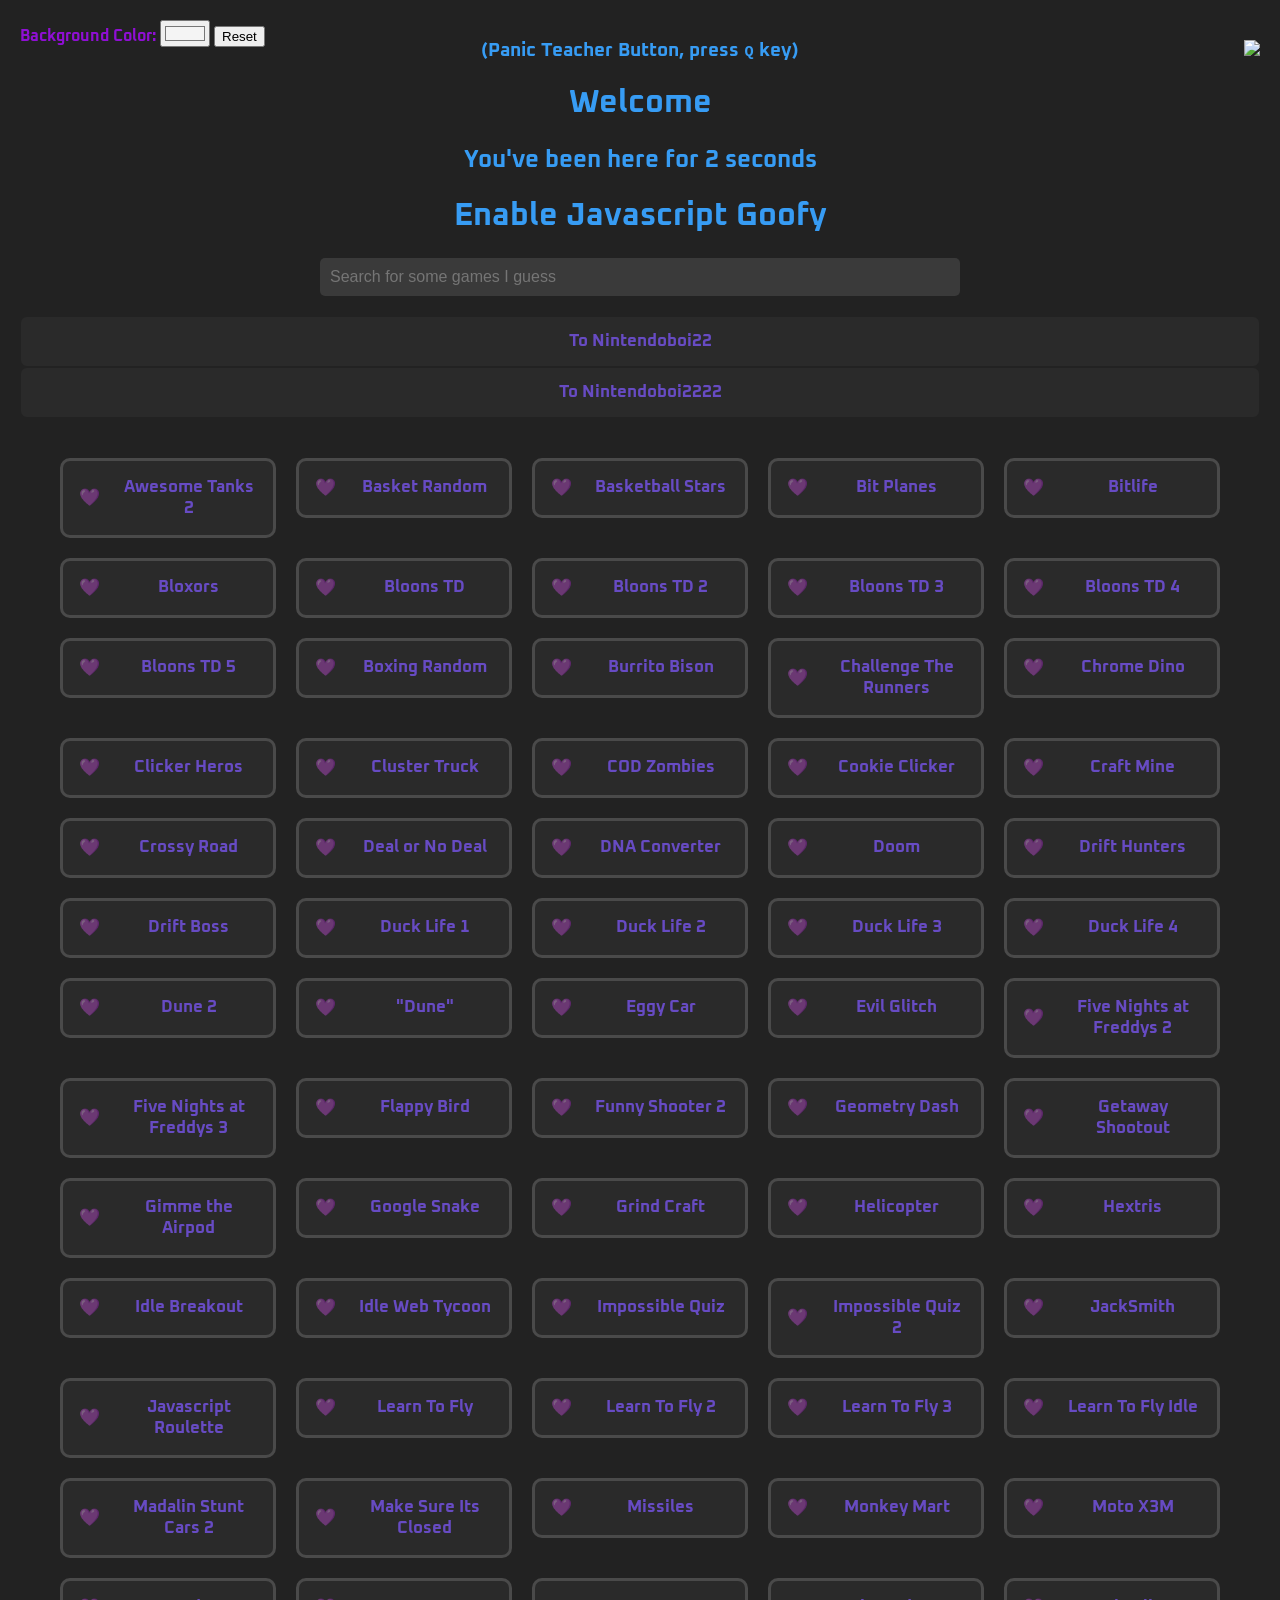
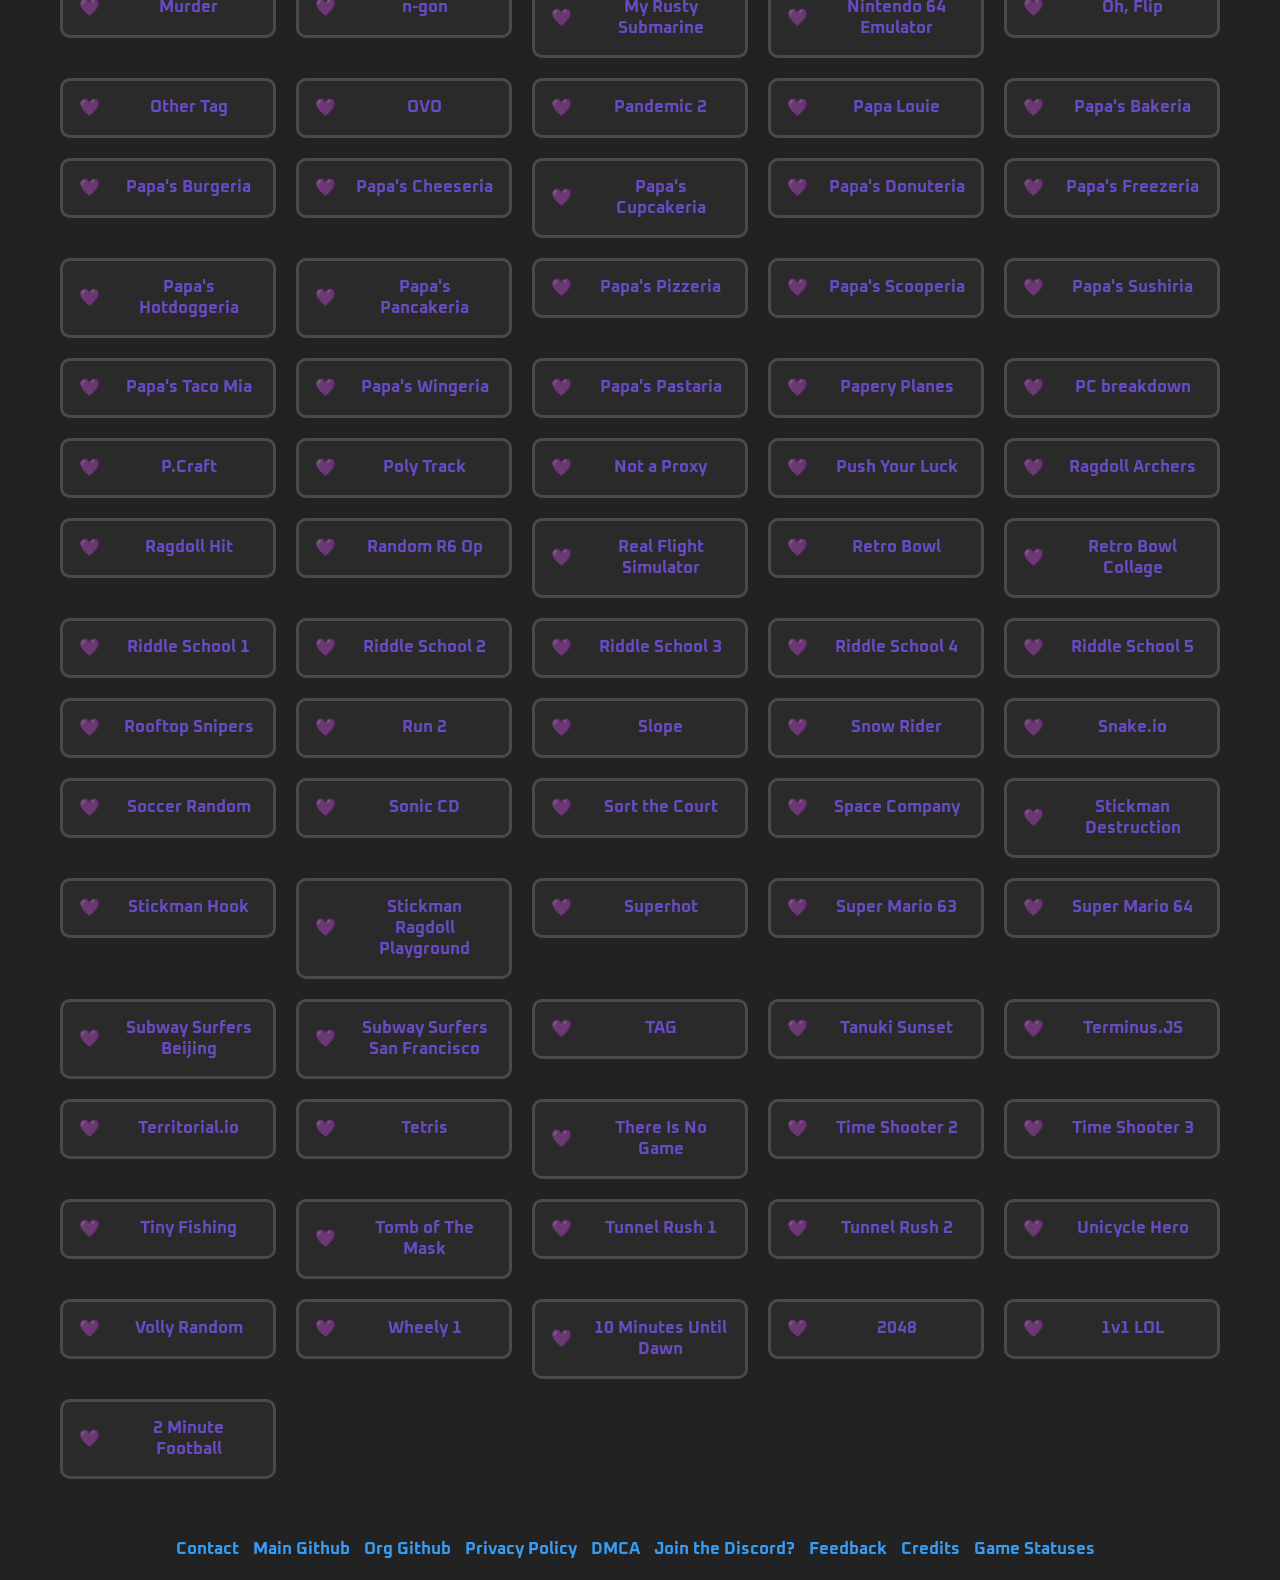
==== index.html @ 966d407f "Update index.html" ====
<!DOCTYPE html>
<html lang="en">
<head>
  <link rel="stylesheet" href="/css/style.css">
  <meta charset="UTF-8">
  <meta name="viewport" content="width=device-width, initial-scale=1.0">
  <title>Nintendoboi222</title>
  <link rel="icon" type="image/x-icon" href="/images/favicon.png">
  <link rel="preconnect" href="https://fonts.googleapis.com">
  <link rel="preconnect" href="https://fonts.gstatic.com" crossorigin>
  <link href="https://fonts.googleapis.com/css2?family=Oxanium:wght@200..800&display=swap" rel="stylesheet">

  <meta charset="UTF-8">
  <meta name="description" content="I made this website at school bc I wanted to play games">
  <meta name="keywords" content="Games,nintendoboi2,github.io,nintendoboi222,github website, github games">
  <meta name="author" content="Nintendoboi2">
  <meta name="google-site-verification" content="YBxu1oXGxtgtTUo7KK-Aj3JuXtdiuteRGDbEvXvfAE0" />
  <meta name="google-adsense-account" content="ca-pub-8650522196901208">
  <script async src="https://pagead2.googlesyndication.com/pagead/js/adsbygoogle.js?client=ca-pub-2812544090272940" crossorigin="anonymous"></script>

  <meta property="og:title" content="Nintendoboi2s Website" />
  <meta property="og:type" content="website" />
  <meta property="og:url" content="https://nintendoboi222.github.io/" />
  <meta property="og:image" content="https://nintendoboi222.github.io/favicon.jpg" />
  <meta property="og:description" content="I made this website at school bc I wanted to play games" />
  <meta name="theme-color" media="(prefers-color-scheme: light)" content="5500ff" />
  <meta name="theme-color" media="(prefers-color-scheme: dark)" content="#2c0085" />
  <meta name="twitter:card" content="summary_large_image">
</head>

<body>
    <!-- <div class="theme-switch-wrapper">
        <label class="theme-switch" for="dkjgdr">
            <input type="checkbox" id="asdsad" />
            <div class="slider round"></div>
        </label>
    </div> -->

    <div class="color-picker">
        <label for="background-color"><strong>Background Color:</strong></label>
        <input type="color" id="background-color" name="background-color" value="#f4f4f4">
        <button id="reset-color">Reset</button>
    </div><br>
    <div style="display: flex; justify-content: space-between; align-items: center;">
    <h3 style="position: absolute; left: 50%; transform: translateX(-50%);">(Panic Teacher Button, press <kbd>Q</kbd> key)</h3>
    <a class="thoeswhoknow" href="https://github.com/Nintendoboi222/nintendoboi222.github.io" style="margin-left: auto;">
        <img src="https://hits.seeyoufarm.com/api/count/incr/badge.svg?url=https%3A%2F%2Fgithub.com%2Fnintendoboi222%2Fnintendoboi222.github.io&count_bg=%23AD00FF&title_bg=%23555555&icon=github.svg&icon_color=%23AD00FF&title=Total+Visits&edge_flat=false"/>
    </a>
  </div>
    <h1>Welcome</h1>
    <h2>You've been here for <span id="time-counter"></span></h2>
    <strong>
        <div class="Index-Container">
            <div>
                <h1 onclick="splashText()" class="Index-SplashText">Enable Javascript Goofy</h1>
            </div>
        </div>
    </strong>
    <div class="search-container">
        <input type="text" id="searchBar" onkeyup="searchgames()" placeholder="Search for some games I guess">
    </div>

    <a href="https://nintendoboi22.github.io" target="_blank" >
        <div class="game-link-other">To Nintendoboi22</div>
    </a>
   <a href="https://nintendoboi2222.github.io" target="_blank" >
        <div class="game-link-other">To Nintendoboi2222</div>
    </a>
    <div class="game-grid">
       <a href="https://nintendoboi222.github.io/games/awesome-tanks-2" target="_blank">
        <div class="game-link">
            <span class="pin-button"> </span>
            <span class="game-title">Awesome Tanks 2</span>
        </div>
    </a>
    <a href="https://nintendoboi222.github.io/games/basket-random" target="_blank">
        <div class="game-link">
            <span class="pin-button"> </span>
            <span class="game-title">Basket Random</span>
        </div>
    </a>
    <a href="https://nintendoboi222.github.io/games/basketball-stars" target="_blank">
        <div class="game-link">
            <span class="pin-button"> </span>
            <span class="game-title">Basketball Stars</span>
        </div>
    </a>
    <a href="https://nintendoboi222.github.io/games/bit-planes" target="_blank">
        <div class="game-link">
            <span class="pin-button"> </span>
            <span class="game-title">Bit Planes</span>
        </div>
    </a>
    <a href="https://nintendoboi222.github.io/games/bitlife" target="_blank">
        <div class="game-link">
            <span class="pin-button"> </span>
            <span class="game-title">Bitlife</span>
        </div>
    </a>
    <a href="https://nintendoboi222.github.io/games/bloxors" target="_blank">
        <div class="game-link">
            <span class="pin-button"> </span>
            <span class="game-title">Bloxors</span>
        </div>
    </a>
    <a href="https://nintendoboi222.github.io/games/BTD-1" target="_blank">
        <div class="game-link">
            <span class="pin-button"> </span>
            <span class="game-title">Bloons TD</span>
        </div>
    </a>
    <a href="https://nintendoboi222.github.io/games/BTD-2" target="_blank">
        <div class="game-link">
            <span class="pin-button"> </span>
            <span class="game-title">Bloons TD 2</span>
        </div>
    </a>
    <a href="https://nintendoboi222.github.io/games/BTD-3" target="_blank">
        <div class="game-link">
            <span class="pin-button"> </span>
            <span class="game-title">Bloons TD 3</span>
        </div>
    </a>
    <a href="https://nintendoboi222.github.io/games/BTD-4" target="_blank">
        <div class="game-link">
            <span class="pin-button"> </span>
            <span class="game-title">Bloons TD 4</span>
        </div>
    </a>
    <a href="https://nintendoboi222.github.io/games/BTD-5" target="_blank">
        <div class="game-link">
            <span class="pin-button"> </span>
            <span class="game-title">Bloons TD 5</span>
        </div>
    </a>
    <a href="https://nintendoboi222.github.io/games/boxing-random" target="_blank">
        <div class="game-link">
            <span class="pin-button"> </span>
            <span class="game-title">Boxing Random</span>
        </div>
    </a>
    <a href="https://nintendoboi222.github.io/games/Burrito-Bison" target="_blank">
        <div class="game-link">
            <span class="pin-button"> </span>
            <span class="game-title">Burrito Bison</span>
        </div>
    </a>
    <a href="https://nintendoboi222.github.io/games/challenge-the-runners" target="_blank">
        <div class="game-link">
            <span class="pin-button"> </span>
            <span class="game-title">Challenge The Runners</span>
        </div>
    </a>
    <a href="https://nintendoboi222.github.io/games/chrome-dino" target="_blank">
        <div class="game-link">
            <span class="pin-button"> </span>
            <span class="game-title">Chrome Dino</span>
        </div>
    </a>
    <a href="https://nintendoboi222.github.io/games/clickerheros" target="_blank">
        <div class="game-link">
            <span class="pin-button"> </span>
            <span class="game-title">Clicker Heros</span>
        </div>
    </a>
    <a href="https://nintendoboi222.github.io/games/cluster-truck" target="_blank">
        <div class="game-link">
            <span class="pin-button"> </span>
            <span class="game-title">Cluster Truck</span>
        </div>
    </a>
    <a href="https://nintendoboi222.github.io/games/cod-zombies" target="_blank">
        <div class="game-link">
            <span class="pin-button"> </span>
            <span class="game-title">COD Zombies</span>
        </div>
    </a>
    <a href="https://nintendoboi222.github.io/games/cookie-clicker" target="_blank">
        <div class="game-link">
            <span class="pin-button"> </span>
            <span class="game-title">Cookie Clicker</span>
        </div>
    </a>
    <a href="https://nintendoboi222.github.io/games/craft-mine" target="_blank">
        <div class="game-link">
            <span class="pin-button"> </span>
            <span class="game-title">Craft Mine</span>
        </div>
    </a>
    <a href="https://nintendoboi222.github.io/games/crossy-road" target="_blank">
        <div class="game-link">
            <span class="pin-button"> </span>
            <span class="game-title">Crossy Road</span>
        </div>
    </a>
    <a href="https://nintendoboi222.github.io/games/deal-or-no-deal" target="_blank">
        <div class="game-link">
            <span class="pin-button"> </span>
            <span class="game-title">Deal or No Deal</span>
        </div>
    </a>
    <a href="/games/DNAtoRNAandAminoAcids" target="_blank">
        <div class="game-link">
            <span class="pin-button"> </span>
            <span class="game-title">DNA Converter</span>
        </div>
    </a>
    <a href="https://nintendoboi222.github.io/games/doom" target="_blank">
        <div class="game-link">
            <span class="pin-button"> </span>
            <span class="game-title">Doom</span>
        </div>
    </a>
    <a href="https://nintendoboi222.github.io/games/drift-hunters" target="_blank">
        <div class="game-link">
            <span class="pin-button"> </span>
            <span class="game-title">Drift Hunters</span>
        </div>
    </a>
    <a href="https://nintendoboi222.github.io/games/drift-boss" target="_blank">
        <div class="game-link">
            <span class="pin-button"> </span>
            <span class="game-title">Drift Boss</span>
        </div>
    </a>
    <a href="https://nintendoboi222.github.io/games/duck-life-1" target="_blank">
        <div class="game-link">
            <span class="pin-button"> </span>
            <span class="game-title">Duck Life 1</span>
        </div>
    </a>
    <a href="https://nintendoboi222.github.io/games/duck-life-2" target="_blank">
        <div class="game-link">
            <span class="pin-button"> </span>
            <span class="game-title">Duck Life 2</span>
        </div>
    </a>
    <a href="https://nintendoboi222.github.io/games/duck-life-3" target="_blank">
        <div class="game-link">
            <span class="pin-button"> </span>
            <span class="game-title">Duck Life 3</span>
        </div>
    </a>
    <a href="https://nintendoboi222.github.io/games/duck-life-4" target="_blank">
        <div class="game-link">
            <span class="pin-button"> </span>
            <span class="game-title">Duck Life 4</span>
        </div>
    </a>
    <a href="https://nintendoboi222.github.io/games/dune-2" target="_blank">
        <div class="game-link">
            <span class="pin-button"> </span>
            <span class="game-title">Dune 2</span>
        </div>
    </a>
    <a href="https://nintendoboi222.github.io/games/goofy-ahh-dune" target="_blank">
        <div class="game-link">
            <span class="pin-button"> </span>
            <span class="game-title">"Dune"</span>
        </div>
    </a>
    <a href="https://nintendoboi222.github.io/games/eggy-car" target="_blank">
        <div class="game-link">
            <span class="pin-button"> </span>
            <span class="game-title">Eggy Car</span>
        </div>
    </a>
    <a href="https://nintendoboi222.github.io/games/evil-glitch" target="_blank">
        <div class="game-link">
            <span class="pin-button"> </span>
            <span class="game-title">Evil Glitch</span>
        </div>
    </a>
    <a href="https://nintendoboi222.github.io/games/FNAF-2" target="_blank">
        <div class="game-link">
            <span class="pin-button"> </span>
            <span class="game-title">Five Nights at Freddys 2</span>
        </div>
    </a>
    <a href="https://nintendoboi222.github.io/games/FNAF-3" target="_blank">
        <div class="game-link">
            <span class="pin-button"> </span>
            <span class="game-title">Five Nights at Freddys 3</span>
        </div>
    </a>
    <a href="https://nintendoboi222.github.io/games/flappy-birb" target="_blank">
        <div class="game-link">
            <span class="pin-button"> </span>
            <span class="game-title">Flappy Bird</span>
        </div>
    </a>
    <a href="https://nintendoboi222.github.io/games/Funny-Shooter-2" target="_blank">
        <div class="game-link">
            <span class="pin-button"> </span>
            <span class="game-title">Funny Shooter 2</span>
        </div>
    </a>
    <a href="https://nintendoboi222.github.io/games/geometrydash" target="_blank">
        <div class="game-link">
            <span class="pin-button"> </span>
            <span class="game-title">Geometry Dash</span>
        </div>
    </a>
    <a href="https://nintendoboi222.github.io/games/getaway-shootout" target="_blank">
        <div class="game-link">
            <span class="pin-button"> </span>
            <span class="game-title">Getaway Shootout</span>
        </div>
    </a>
    <a href="https://nintendoboi222.github.io/games/gimme-the-aripod" target="_blank">
        <div class="game-link">
            <span class="pin-button"> </span>
            <span class="game-title">Gimme the Airpod</span>
        </div>
    </a>
    <a href="https://nintendoboi222.github.io/games/Google-snake" target="_blank">
        <div class="game-link">
            <span class="pin-button"> </span>
            <span class="game-title">Google Snake</span>
        </div>
    </a>
    <a href="https://nintendoboi222.github.io/games/grind-craft" target="_blank">
        <div class="game-link">
            <span class="pin-button"> </span>
            <span class="game-title">Grind Craft</span>
        </div>
    </a>
    <a href="https://nintendoboi222.github.io/games/helicopter" target="_blank">
        <div class="game-link">
            <span class="pin-button"> </span>
            <span class="game-title">Helicopter</span>
        </div>
    </a>
    <a href="https://nintendoboi222.github.io/games/hextris" target="_blank">
        <div class="game-link">
            <span class="pin-button"> </span>
            <span class="game-title">Hextris</span>
        </div>
    </a>
    <a href="https://nintendoboi222.github.io/games/idle-breakout" target="_blank">
        <div class="game-link">
            <span class="pin-button"> </span>
            <span class="game-title">Idle Breakout</span>
        </div>
    </a>
    <a href="https://nintendoboi222.github.io/games/idle-web-tycoon" target="_blank">
        <div class="game-link">
            <span class="pin-button"> </span>
            <span class="game-title">Idle Web Tycoon</span>
        </div>
    </a>
    <a href="https://nintendoboi222.github.io/games/impossiblequiz" target="_blank">
        <div class="game-link">
            <span class="pin-button"> </span>
            <span class="game-title">Impossible Quiz</span>
        </div>
    </a>
    <a href="https://nintendoboi222.github.io/games/impossiblequiz-2" target="_blank">
        <div class="game-link">
            <span class="pin-button"> </span>
            <span class="game-title">Impossible Quiz 2</span>
        </div>
    </a>
    <a href="https://nintendoboi222.github.io/games/jacksmith" target="_blank">
        <div class="game-link">
            <span class="pin-button"> </span>
            <span class="game-title">JackSmith</span>
        </div>
    </a>
    <a href="https://nintendoboi222.github.io/games/js-roulette" target="_blank">
        <div class="game-link">
            <span class="pin-button"> </span>
            <span class="game-title">Javascript Roulette</span>
        </div>
    </a>
    <a href="https://nintendoboi222.github.io/games/learn-to-fly" target="_blank">
        <div class="game-link">
            <span class="pin-button"> </span>
            <span class="game-title">Learn To Fly</span>
        </div>
    </a>
    <a href="https://nintendoboi222.github.io/games/learn-to-fly-2" target="_blank">
        <div class="game-link">
            <span class="pin-button"> </span>
            <span class="game-title">Learn To Fly 2</span>
        </div>
    </a>
    <a href="https://nintendoboi222.github.io/games/learn-to-fly-3" target="_blank">
        <div class="game-link">
            <span class="pin-button"> </span>
            <span class="game-title">Learn To Fly 3</span>
        </div>
    </a>
    <a href="https://nintendoboi222.github.io/games/learn-to-fly-idle" target="_blank">
        <div class="game-link">
            <span class="pin-button"> </span>
            <span class="game-title">Learn To Fly Idle</span>
        </div>
    </a>
    <a href="https://nintendoboi222.github.io/games/madalin-stunt-cars-2" target="_blank">
        <div class="game-link">
            <span class="pin-button"> </span>
            <span class="game-title">Madalin Stunt Cars 2</span>
        </div>
    </a>
    <a href="https://nintendoboi222.github.io/games/makesureitsclosed" target="_blank">
        <div class="game-link">
            <span class="pin-button"> </span>
            <span class="game-title">Make Sure Its Closed</span>
        </div>
    </a>
    <a href="https://nintendoboi222.github.io/games/missiles" target="_blank">
        <div class="game-link">
            <span class="pin-button"> </span>
            <span class="game-title">Missiles</span>
        </div>
    </a>
    <a href="https://nintendoboi222.github.io/games/monkey-mart" target="_blank">
        <div class="game-link">
            <span class="pin-button"> </span>
            <span class="game-title">Monkey Mart</span>
        </div>
    </a>
    <a href="https://nintendoboi222.github.io/games/moto-x3m" target="_blank">
        <div class="game-link">
            <span class="pin-button"> </span>
            <span class="game-title">Moto X3M</span>
        </div>
    </a>
    <a href="https://nintendoboi222.github.io/games/murder" target="_blank">
        <div class="game-link">
            <span class="pin-button"> </span>
            <span class="game-title">Murder</span>
        </div>
    </a>
    <a href="https://nintendoboi222.github.io/games/n-gon" target="_blank">
        <div class="game-link">
            <span class="pin-button"> </span>
            <span class="game-title">n-gon</span>  
        </div>
    </a>
    <a href="https://nintendoboi222.github.io/games/rusty-submarine" target="_blank">
        <div class="game-link">
            <span class="pin-button"> </span>
            <span class="game-title">My Rusty Submarine</span>
        </div>
    </a>
    <a href="https://nintendoboi222.github.io/games/nintendo-64/dist/index.html" target="_blank">
        <div class="game-link">
            <span class="pin-button"> </span>
            <span class="game-title">Nintendo 64 Emulator</span>
        </div>
    </a>
    <a href="https://nintendoboi222.github.io/games/oh-flip" target="_blank">
        <div class="game-link">
            <span class="pin-button"> </span>
            <span class="game-title">Oh, Flip</span>
        </div>
    </a>
    <a href="https://nintendoboi222.github.io/games/other-tag" target="_blank">
        <div class="game-link">
            <span class="pin-button"> </span>
            <span class="game-title">Other Tag</span>
        </div>
    </a>
    <a href="https://nintendoboi222.github.io/games/OVO" target="_blank">
        <div class="game-link">
            <span class="pin-button"> </span>
            <span class="game-title">OVO</span>
        </div>
    </a>
    <a href="https://nintendoboi222.github.io/games/pandemic-2" target="_blank">
        <div class="game-link">
            <span class="pin-button"> </span>
            <span class="game-title">Pandemic 2</span>
        </div>
    </a>
    <a href="https://nintendoboi222.github.io/games/papa-louie" target="_blank">
        <div class="game-link">
            <span class="pin-button"> </span>
            <span class="game-title">Papa Louie</span>
        </div>
    </a>
    <a href="https://nintendoboi222.github.io/games/papas-bakeria" target="_blank">
        <div class="game-link">
            <span class="pin-button"> </span>
            <span class="game-title">Papa's Bakeria</span>
        </div>
    </a>
    <a href="https://nintendoboi222.github.io/games/papas-burgeria" target="_blank">
        <div class="game-link">
            <span class="pin-button"> </span>
            <span class="game-title">Papa's Burgeria</span>
        </div>
    </a>
    <a href="https://nintendoboi222.github.io/games/papas-cheeseria" target="_blank">
        <div class="game-link">
            <span class="pin-button"> </span>
            <span class="game-title">Papa's Cheeseria</span>
        </div>
    </a>
    <a href="https://nintendoboi222.github.io/games/papas-cupcakeria" target="_blank">
        <div class="game-link">
            <span class="pin-button"> </span>
            <span class="game-title">Papa's Cupcakeria</span>
        </div>
    </a>
    <a href="https://nintendoboi222.github.io/games/papas-donuteria" target="_blank">
        <div class="game-link">
            <span class="pin-button"> </span>
            <span class="game-title">Papa's Donuteria</span>
        </div>
    </a>
    <a href="https://nintendoboi222.github.io/games/papas-freezeria" target="_blank">
        <div class="game-link">
            <span class="pin-button"> </span>
            <span class="game-title">Papa's Freezeria</span>
        </div>
    </a>
    <a href="https://nintendoboi222.github.io/games/papas-hotdoggeria" target="_blank">
        <div class="game-link">
            <span class="pin-button"> </span>
            <span class="game-title">Papa's Hotdoggeria</span>
        </div>
    </a>
    <a href="https://nintendoboi222.github.io/games/papas-pancakeria" target="_blank">
        <div class="game-link">
            <span class="pin-button"> </span>
            <span class="game-title">Papa's Pancakeria</span>
        </div>
    </a>
    <a href="https://nintendoboi222.github.io/games/papas-pizzeria" target="_blank">
        <div class="game-link">
            <span class="pin-button"> </span>
            <span class="game-title">Papa's Pizzeria</span>
        </div>
    </a>
    <a href="https://nintendoboi222.github.io/games/papas-scooperia" target="_blank">
        <div class="game-link">
            <span class="pin-button"> </span>
            <span class="game-title">Papa's Scooperia</span>
        </div>
    </a>
    <a href="https://nintendoboi222.github.io/games/papas-sushiria" target="_blank">
        <div class="game-link">
            <span class="pin-button"> </span>
            <span class="game-title">Papa's Sushiria</span>
        </div>
    </a>
    <a href="https://nintendoboi222.github.io/games/papas-taco-mia" target="_blank">
        <div class="game-link">
            <span class="pin-button"> </span>
            <span class="game-title">Papa's Taco Mia</span>
        </div>
    </a>
    <a href="https://nintendoboi222.github.io/games/papas-wingeria" target="_blank">
        <div class="game-link">
            <span class="pin-button"> </span>
            <span class="game-title">Papa's Wingeria</span>
        </div>
    </a>
    <a href="https://nintendoboi222.github.io/games/papas-pastaria" target="_blank">
        <div class="game-link">
            <span class="pin-button"> </span>
            <span class="game-title">Papa's Pastaria</span>
        </div>
    </a>
    <a href="https://nintendoboi222.github.io/games/papery-planes" target="_blank">
        <div class="game-link">
            <span class="pin-button"> </span>
            <span class="game-title">Papery Planes</span>
        </div>
    </a>
    <a href="https://nintendoboi222.github.io/games/PC-breakdown" target="_blank">
        <div class="game-link">
            <span class="pin-button"> </span>
            <span class="game-title">PC breakdown</span>
        </div>
    </a>
    <a href="https://nintendoboi222.github.io/games/pcraft" target="_blank">
        <div class="game-link">
            <span class="pin-button"> </span>
            <span class="game-title">P.Craft</span>
        </div>
    </a>
    <a href="https://nintendoboi222.github.io/games/poly-track" target="_blank">
        <div class="game-link">
            <span class="pin-button"> </span>
            <span class="game-title">Poly Track</span>
        </div>
    </a>
    <a href="https://nintendoboi222.github.io/games/not-a-proxy-trust-me-here" target="_blank">
        <div class="game-link">
            <span class="pin-button"> </span>
            <span class="game-title">Not a Proxy</span>
        </div>
    </a>
    <a href="https://nintendoboi222.github.io/games/push-your-luck" target="_blank">
        <div class="game-link">
            <span class="pin-button"> </span>
            <span class="game-title">Push Your Luck</span>
        </div>
    </a>
    <a href="https://nintendoboi222.github.io/games/ragdoll-archers" target="_blank">
        <div class="game-link">
            <span class="pin-button"> </span>
            <span class="game-title">Ragdoll Archers</span>
        </div>
    </a>
    <a href="https://nintendoboi222.github.io/games/ragdoll-hit" target="_blank">
        <div class="game-link">
            <span class="pin-button"> </span>
            <span class="game-title">Ragdoll Hit</span>
        </div>
    </a>
    <a href="https://nintendoboi222.github.io/games/random-r6-op" target="_blank">
        <div class="game-link">
            <span class="pin-button"> </span>
            <span class="game-title">Random R6 Op</span>
        </div>
    </a>
    <a href="https://nintendoboi222.github.io/games/REAL-FS" target="_blank">
        <div class="game-link">
            <span class="pin-button"> </span>
            <span class="game-title">Real Flight Simulator</span>
        </div>
    </a>
    <a href="https://nintendoboi222.github.io/games/retro-bowl" target="_blank">
        <div class="game-link">
            <span class="pin-button"> </span>
            <span class="game-title">Retro Bowl</span>
        </div>
    </a>
    <a href="https://nintendoboi222.github.io/games/retro-bowl-collage" target="_blank">
        <div class="game-link">
            <span class="pin-button"> </span>
            <span class="game-title">Retro Bowl Collage</span>
        </div>
    </a>
    <a href="https://nintendoboi222.github.io/games/Riddle-school-1" target="_blank">
        <div class="game-link">
            <span class="pin-button"> </span>
            <span class="game-title">Riddle School 1</span>
        </div>
    </a>
    <a href="https://nintendoboi222.github.io/games/riddle-school-2" target="_blank">
        <div class="game-link">
            <span class="pin-button"> </span>
            <span class="game-title">Riddle School 2</span>
        </div>
    </a>
    <a href="https://nintendoboi222.github.io/games/Riddle-School-3" target="_blank">
        <div class="game-link">
            <span class="pin-button"> </span>
            <span class="game-title">Riddle School 3</span>
        </div>
    </a>
    <a href="https://nintendoboi222.github.io/games/Riddle-School-4" target="_blank">
        <div class="game-link">
            <span class="pin-button"> </span>
            <span class="game-title">Riddle School 4</span>
        </div>
    </a>
    <a href="https://nintendoboi222.github.io/games/Riddle-School-5" target="_blank">
        <div class="game-link">
            <span class="pin-button"> </span>
            <span class="game-title">Riddle School 5</span>
        </div>
    </a>
    <a href="https://nintendoboi222.github.io/games/rooftopsnipers" target="_blank">
        <div class="game-link">
            <span class="pin-button"> </span>
            <span class="game-title">Rooftop Snipers</span>
        </div>
    </a>
    <a href="https://nintendoboi222.github.io/games/run-2" target="_blank">
        <div class="game-link">
            <span class="pin-button"> </span>
            <span class="game-title">Run 2</span>
        </div>
    </a>
    <a href="https://nintendoboi222.github.io/games/slope" target="_blank">
        <div class="game-link">
            <span class="pin-button"> </span>
            <span class="game-title">Slope</span>
        </div>
    </a>
    <a href="https://nintendoboi222.github.io/games/snow-rider" target="_blank">
        <div class="game-link">
            <span class="pin-button"> </span>
            <span class="game-title">Snow Rider</span>
        </div>
    </a>
    <a href="https://nintendoboi222.github.io/games/snake-io" target="_blank">
        <div class="game-link">
            <span class="pin-button"> </span>
            <span class="game-title">Snake.io</span>
        </div>
    </a>
    <a href="https://nintendoboi222.github.io/games/soccer-random" target="_blank">
        <div class="game-link">
            <span class="pin-button"> </span>
            <span class="game-title">Soccer Random</span>
        </div>
    </a>
    <a href="https://nintendoboi222.github.io/games/sonic-cd" target="_blank">
        <div class="game-link">
            <span class="pin-button"> </span>
            <span class="game-title">Sonic CD</span>
        </div>
    </a>
    <a href="https://nintendoboi222.github.io/games/sort-the-court" target="_blank">
        <div class="game-link">
            <span class="pin-button"> </span>
            <span class="game-title">Sort the Court</span>
        </div>
    </a>
    <a href="https://nintendoboi222.github.io/games/space-company" target="_blank">
        <div class="game-link">
            <span class="pin-button"> </span>
            <span class="game-title">Space Company</span>
        </div>
    </a>
    <a href="https://nintendoboi222.github.io/games/SD" target="_blank">
        <div class="game-link">
            <span class="pin-button"> </span>
            <span class="game-title">Stickman Destruction</span>
        </div>
    </a>
    <a href="https://nintendoboi222.github.io/games/stickman-hook" target="_blank">
        <div class="game-link">
            <span class="pin-button"> </span>
            <span class="game-title">Stickman Hook</span>
        </div>
    </a>
    <a href="https://nintendoboi222.github.io/games/SRP" target="_blank">
        <div class="game-link">
            <span class="pin-button"> </span>
            <span class="game-title">Stickman Ragdoll Playground</span>
        </div>
    </a>
    <a href="https://nintendoboi222.github.io/games/superhot" target="_blank">
        <div class="game-link">
            <span class="pin-button"> </span>
            <span class="game-title">Superhot</span>
        </div>
    </a>
    <a href="https://nintendoboi222.github.io/games/SM63" target="_blank">
        <div class="game-link">
            <span class="pin-button"> </span>
            <span class="game-title">Super Mario 63</span>
        </div>
    </a>
    <a href="https://nintendoboi222.github.io/games/SM64" target="_blank">
        <div class="game-link">
            <span class="pin-button"> </span>
            <span class="game-title">Super Mario 64</span>
        </div>
    </a>
    <a href="https://nintendoboi222.github.io/games/subway-surfers-beijing" target="_blank">
        <div class="game-link">
            <span class="pin-button"> </span>
            <span class="game-title">Subway Surfers Beijing</span>
        </div>
    </a>
    <a href="https://nintendoboi222.github.io/games/subwaysurfers-sf" target="_blank">
        <div class="game-link">
            <span class="pin-button"> </span>
            <span class="game-title">Subway Surfers San Francisco</span>
        </div>
    </a>
    <a href="https://nintendoboi222.github.io/games/tag" target="_blank">
        <div class="game-link">
            <span class="pin-button"> </span>
            <span class="game-title">TAG</span>
        </div>
    </a>
    <a href="https://nintendoboi222.github.io/games/tanuki-sunset-halloween" target="_blank">
        <div class="game-link">
            <span class="pin-button"> </span>
            <span class="game-title">Tanuki Sunset</span>
        </div>
    </a>
    <a href="https://nintendoboi222.github.io/games/Terminus.JS" target="_blank">
        <div class="game-link">
            <span class="pin-button"> </span>
            <span class="game-title">Terminus.JS</span>
        </div>
    </a>
    <a href="https://nintendoboi222.github.io/games/territorial-io" target="_blank">
        <div class="game-link">
            <span class="pin-button"> </span>
            <span class="game-title">Territorial.io</span>
        </div>
    </a>
    <a href="https://nintendoboi222.github.io/games/tetris" target="_blank">
        <div class="game-link">
            <span class="pin-button"> </span>
            <span class="game-title">Tetris</span>
        </div>
    </a>
    <a href="https://nintendoboi222.github.io/games/there-is-no-game" target="_blank">
        <div class="game-link">
            <span class="pin-button"> </span>
            <span class="game-title">There Is No Game</span>
        </div>
    </a>
    <a href="https://nintendoboi222.github.io/games/time-shooter-2" target="_blank">
        <div class="game-link">
            <span class="pin-button"> </span>
            <span class="game-title">Time Shooter 2</span>
        </div>
    </a>
    <a href="https://nintendoboi222.github.io/games/time-shooter-3" target="_blank">
        <div class="game-link">
            <span class="pin-button"> </span>
            <span class="game-title">Time Shooter 3</span>
        </div>
    </a>
    <a href="https://nintendoboi222.github.io/games/tiny-fishing" target="_blank">
        <div class="game-link">
            <span class="pin-button"> </span>
            <span class="game-title">Tiny Fishing</span>
        </div>
    </a>
    <a href="https://nintendoboi222.github.io/games/tomb-of-the-mask" target="_blank">
        <div class="game-link">
            <span class="pin-button"> </span>
            <span class="game-title">Tomb of The Mask</span>
        </div>
    </a>
    <a href="https://nintendoboi222.github.io/games/tunnel-rush-1" target="_blank">
        <div class="game-link">
            <span class="pin-button"> </span>
            <span class="game-title">Tunnel Rush 1</span>
        </div>
    </a>
    <a href="https://nintendoboi222.github.io/games/tunnel-rush-2" target="_blank">
        <div class="game-link">
            <span class="pin-button"> </span>
            <span class="game-title">Tunnel Rush 2</span>
        </div>
    </a>
    <a href="https://nintendoboi222.github.io/games/unicycle-hero" target="_blank">
        <div class="game-link">
            <span class="pin-button"> </span>
            <span class="game-title">Unicycle Hero</span>
        </div>
    </a>
    <a href="https://nintendoboi222.github.io/games/volley-random" target="_blank">
        <div class="game-link">
            <span class="pin-button"> </span>
            <span class="game-title">Volly Random</span>
        </div>
    </a>
     <a href="https://nintendoboi222.github.io/games/wheely-1" target="_blank">
        <div class="game-link">
            <span class="pin-button"> </span>
            <span class="game-title">Wheely 1</span>
        </div>
    </a>
    <a href="https://nintendoboi222.github.io/games/10-minutes-till-dawn" target="_blank">
        <div class="game-link">
            <span class="pin-button"> </span>
            <span class="game-title">10 Minutes Until Dawn</span>
        </div>
    </a>
        <a href="https://nintendoboi222.github.io/games/2048" target="_blank">
        <div class="game-link">
            <span class="pin-button"> </span>
            <span class="game-title">2048</span>
        </div>
    </a>
        <a href="https://nintendoboi222.github.io/games/1v1-lol" target=_blank" >    
        <div class="game-link">
            <span class="pin-button"> </span>
            <span class="game-title">1v1 LOL</span>
        </div>
    </a>
        <a href="https://nintendoboi222.github.io/games/2MinuteFootball" target="_blank">
        <div class="game-link">
            <span class="pin-button"> </span>
            <span class="game-title">2 Minute Football</span>
        </div>
    </a>


    </div>

    <br>
    <div class="center-content">
        <footer>
            <a href="https://nintendoboi222.github.io/licence-stuff/contact" target="_blank">Contact</a>
            <a href="https://github.com/Nintendoboi22" id="main-github-link" target="_blank">Main Github</a>
            <a href="https://github.com/Nintendoboi222" target="_blank">Org Github</a>
            <a href="https://nintendoboi222.github.io/licence-stuff/PrivatePolicy" target="_blank">Privacy Policy</a>
            <a href="https://nintendoboi222.github.io/licence-stuff/dmca" target="_blank">DMCA</a>
            <a href="https://discord.gg/KAxqmAjTsm" target="_blank">Join the Discord?</a>
            <a href="https://docs.google.com/forms/d/e/1FAIpQLScReJwlA_ev-tzoljQP8tnEVhgM3ydTJ2WALhcsoNoWb33luA/viewform" target="_blank">Feedback</a>
            <a href="https://Nintendoboi222.github.io/games/credits" target="_blank">Credits</a>
            <a href="https://Nintendoboi222.github.io/games/Statuses" target="_blank">Game Statuses</a>
        </footer>
    </div>

    <!-- <script>
        const toggleSwitch = document.querySelector('.theme-switch input[type="checkbox"]');

        function switchTheme(e) {
            if (e.target.checked) {
                document.documentElement.setAttribute('data-theme', 'dark');
                localStorage.setItem('theme', 'dark');
            } else {
                document.documentElement.setAttribute('data-theme', 'light');
                localStorage.setItem('theme', 'light');
            }    
        }

        toggleSwitch.addEventListener('change', switchTheme);

        const currentTheme = localStorage.getItem('theme');
        if (currentTheme) {
            document.documentElement.setAttribute('data-theme', currentTheme);
            if (currentTheme === 'dark') {
                toggleSwitch.checked = true;
            }
        }

        colorPicker.addEventListener('input', function(event) {
            const backgroundColor = event.target.value;
            document.documentElement.style.setProperty('--background-color', backgroundColor);

            const brightness = calculateBrightness(backgroundColor);
            if (brightness < 128) {
                document.documentElement.style.setProperty('--text-color', '#ffffff');
            } else {
                document.documentElement.style.setProperty('--text-color', '#000000');
            }

            document.documentElement.style.setProperty('--game-link-bg', adjustColor(backgroundColor, -20));
            document.documentElement.style.setProperty('--game-link-hover', adjustColor(backgroundColor, -10));
        });
    </script> -->

<script src="/JS/jquery-3.7.1.min.js"></script>
<script src="/JS/main.js"></script>
<script src="/JS/Search.js"></script>
<script src="/JS/timethingie.js"></script>
<script src="/JS/titlestuff.js"></script>
<script src="/JS/pin-system.js"></script>
</body>
</html>
---- css/style.css ----
:root {
    --primary-color: #674bc3;
    --secondary-color: #ffffff;
    --background-color: #222222;
    --text-color: #8f0fd4;
    --link-color: #66b3ff;
    --game-link-bg: #2a2a2a;
    --game-link-hover: #4a4a4a;
}

body {
    background-color: var(--background-color);
    color: var(--text-color);
    font-family: 'Oxanium', sans-serif;
    margin: 0;
    padding: 20px;
}
.inline-elements {
    display: flex;
    justify-content: space-between;
    align-items: center;
}
h1 {
    text-align: center;
    color: #379cf4;
    font-weight: bold;
}

h3 {
    text-align: center;
    color: #379cf4;
    font-weight: bold;
}

h2 {
    text-align: center;
    color: #379cf4;
    font-weight: bold;
}

.search-container {
    text-align: center;
    margin-bottom: 20px;
    color: #379cf4;
}

#searchBar {
    width: 50%;
    padding: 10px;
    font-size: 16px;
    border: none;
    border-radius: 5px;
    background-color: #3a3a3a;
    color: #379cf4;
}

.game-grid {
    display: grid;
    grid-template-columns: repeat(auto-fill, minmax(200px, 1fr));
    gap: 20px;
    padding: 40px;
    background-color: var(--background-color);
}

.game-link {
    background-color: var(--game-link-bg);
    color: var(--primary-color);
    border: 3px solid var(--game-link-hover);
    position: relative;
    display: flex;
    align-items: center;
    border-radius: 10px;
    padding: 16px;
    text-align: center;
    transition: transform 0.3s ease, background-color 0.3s ease;
}

.game-link:hover {
    transform: translateY(-5px);
    background-color: var(--game-link-hover);
}

.game-link-other {
    background-color: var(--game-link-bg);
    color: var(--primary-color);
    border: 1px solid var(--background-color);
    border-radius: 7px;
    padding: 14px;
    text-align: center;
    transition: transform 0.3s ease, background-color 0.3s ease;
}

.game-link-other:hover {
    transform: translateY(-5px);
    background-color: #3a3a3a;
}

a {
    color: #674bc3;
    text-decoration: none;
    font-size: 17px;
    font-weight: bold;
    display: block;
}

footer a {
    display: inline;
    text-align: center;
    color: #379cf4;
    margin-right: 10px; 
}

.theme-switch-wrapper {
    position: fixed;
    top: 20px;
    right: 20px;
    z-index: 999;
}

.theme-switch {
    display: inline-block;
    height: 34px;
    width: 60px;
    position: relative;
}

.theme-switch input {
    display: none;
}

.center-content {
    text-align: center;
}

.color-picker {
    position: absolute;
    top: 20px;
    left: 20px;
    z-index: 999;
}

.pin-button {
    cursor: pointer;
    margin-right: 10px;
    opacity: 0.5;
    transition: opacity 0.2s;
}

.pin-button.pinned {
    opacity: 1;
    color: #ffd700;
}

.game-title {
    flex: 1;
}

body.dark-mode {
    background-color: #1a1a1a;
    color: #fff;
}

.dark-mode {
    background-color: #1a1a1a;
    color: #ffffff;
}

#sidebar {
    width: 250px;
    height: 100%;
    background-color: #333;
    color: white;
    position: fixed;
    top: 0;
    left: -250px;
    transition: 0.3s;
    padding: 20px;
}

#sidebar h2 {
    margin-top: 0;
}

#openBtn, #closeBtn {
    padding: 10px;
    font-size: 16px;
    cursor: pointer;
    background-color: #444;
    color: white;
    border: none;
}

#openBtn {
    position: fixed;
    top: 20px;
    left: 20px;
    z-index: 1000;
}

#closeBtn {
    margin-top: 20px;
}

.clicks {
    text-align: right;
}
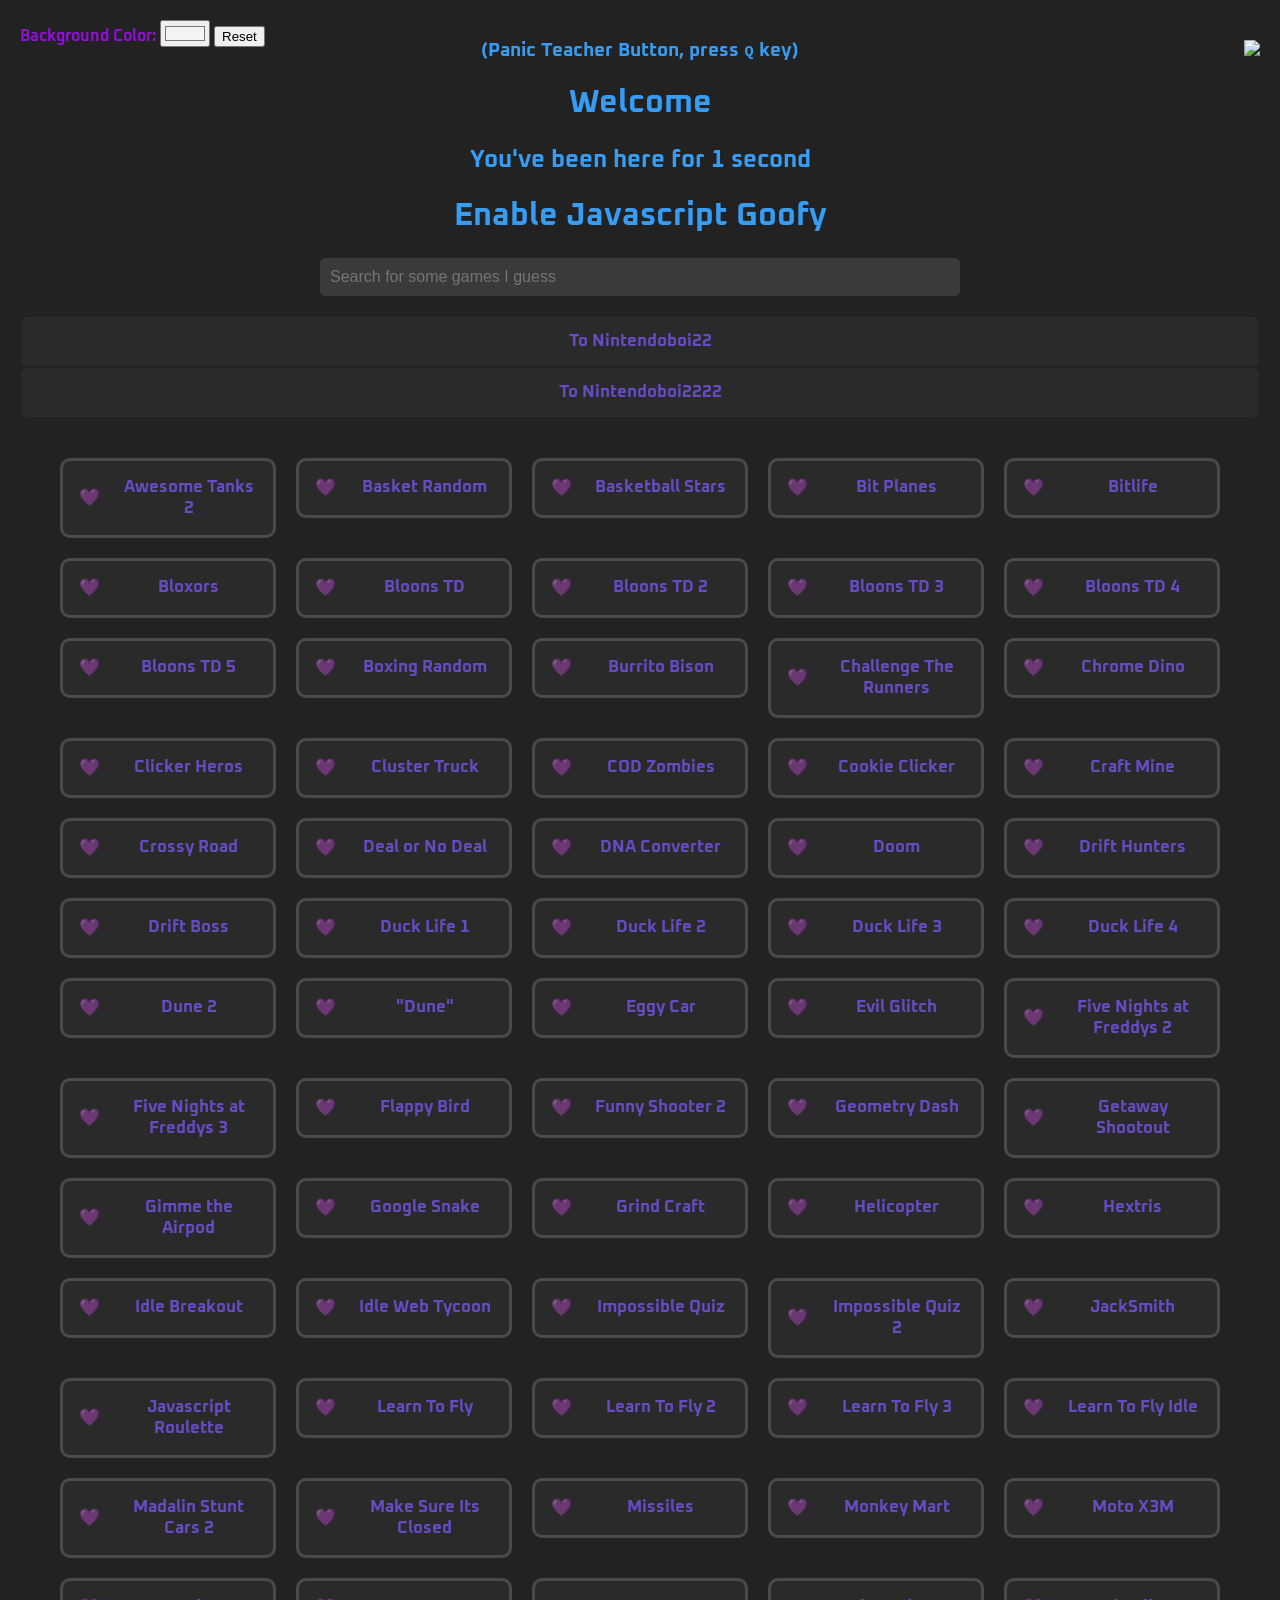
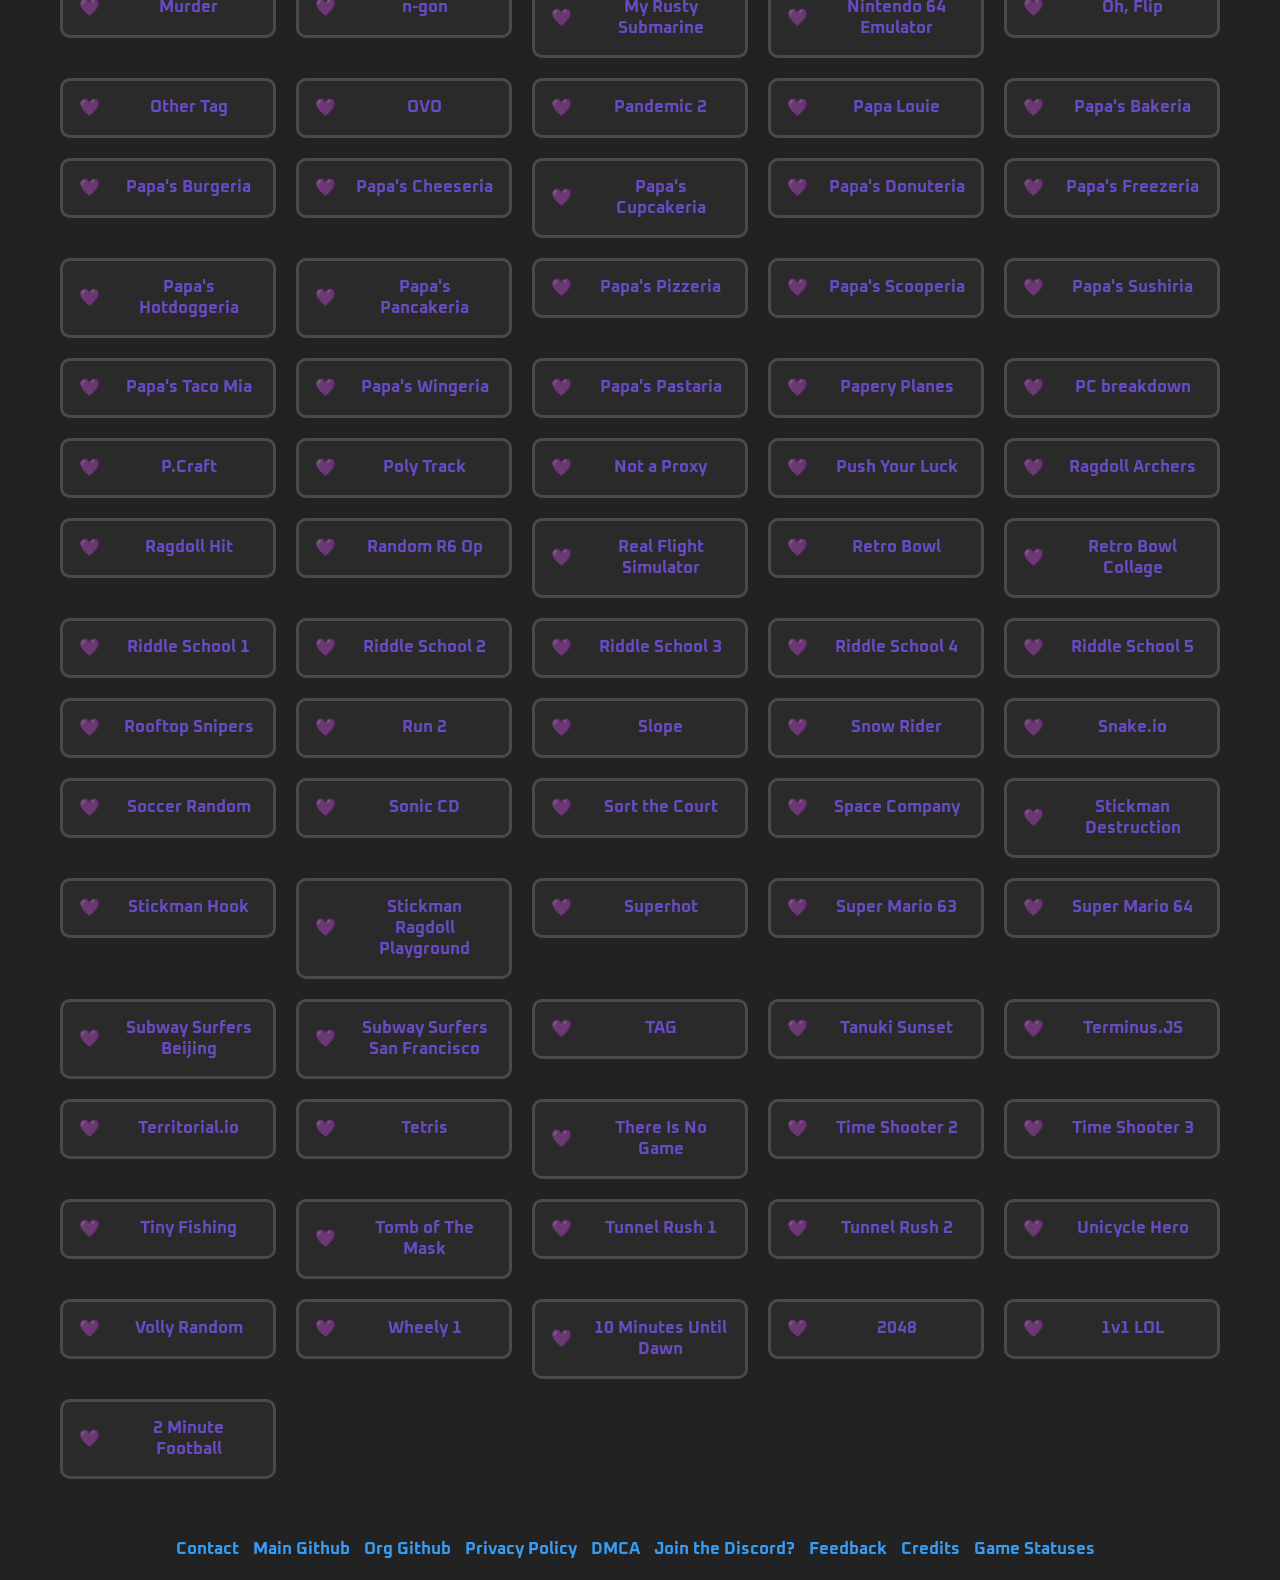
==== commit 4e706566: "Update index.html" ====
--- a/index.html
+++ b/index.html
@@ -947,6 +947,7 @@
 <script src="/JS/timethingie.js"></script>
 <script src="/JS/titlestuff.js"></script>
 <script src="/JS/pin-system.js"></script>
+<script src="/JS/2222-advertizement.js"></script>
 </body>
 </html>
 
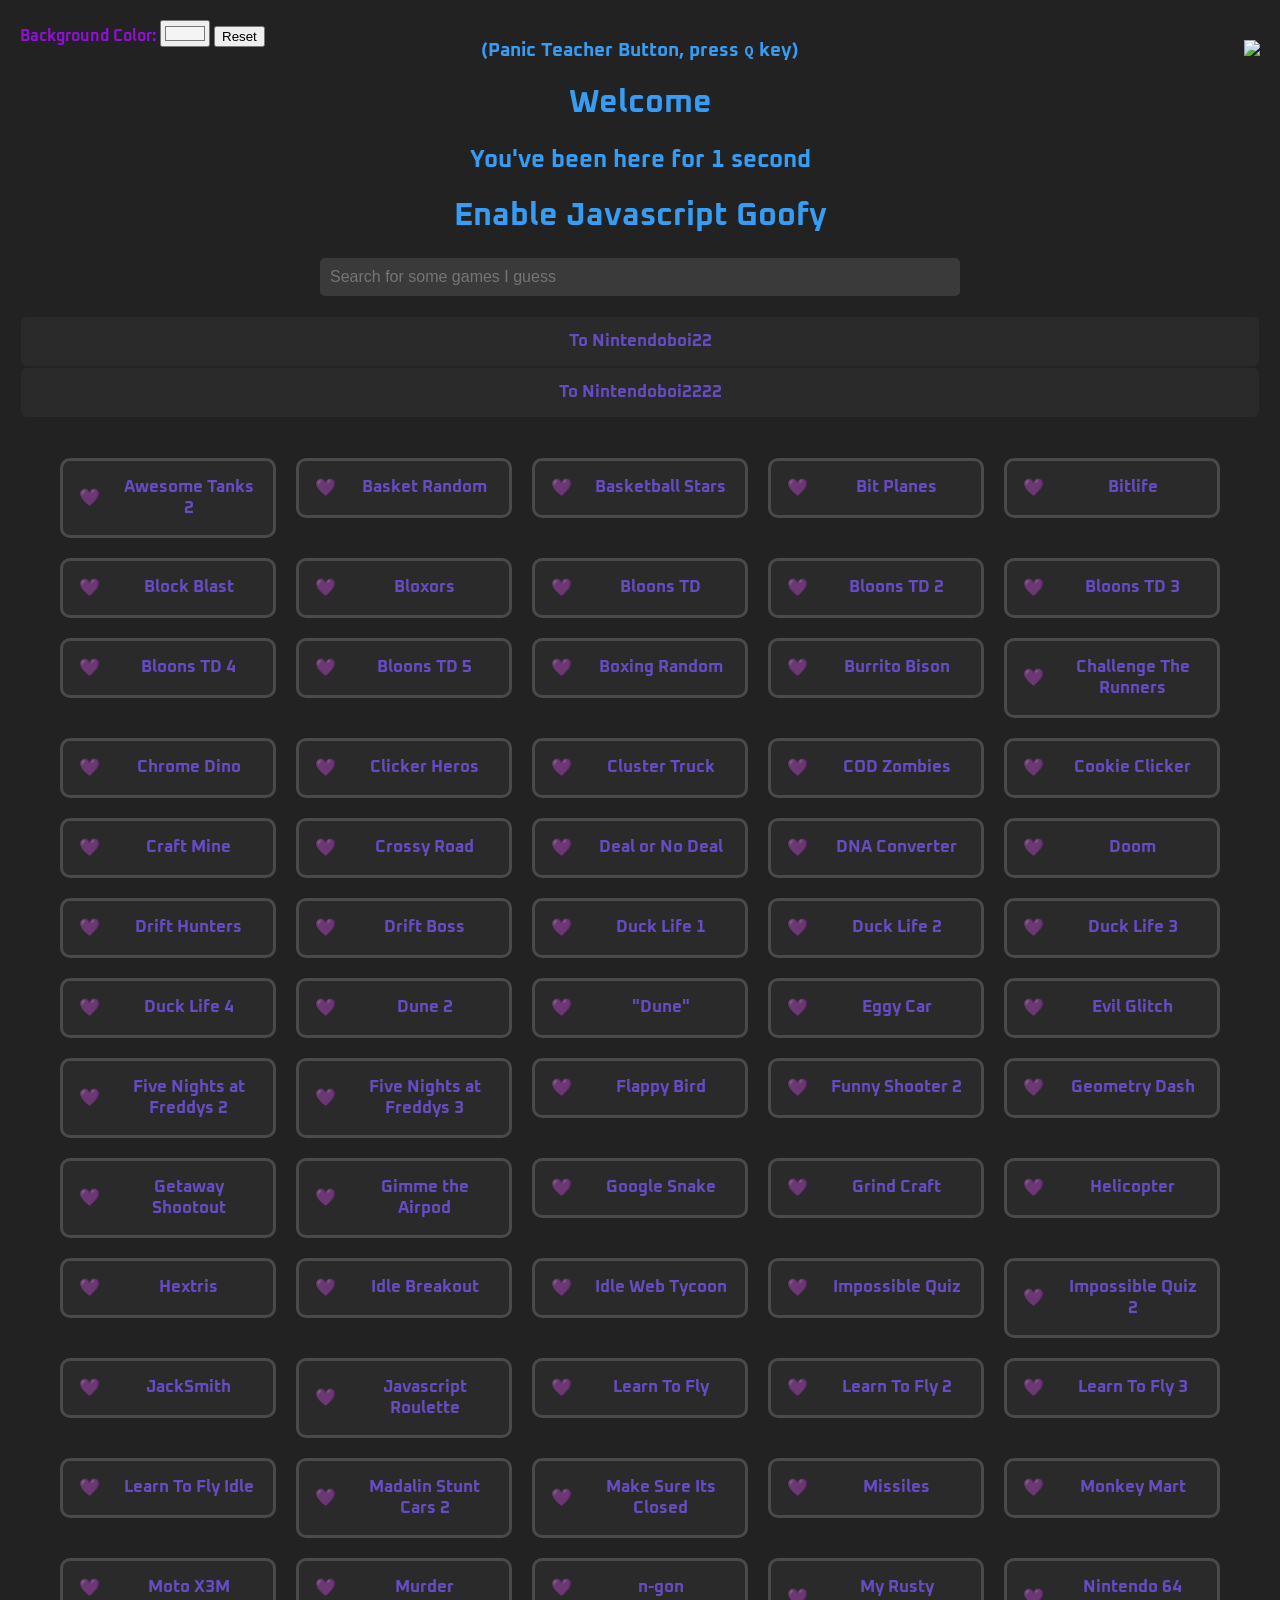
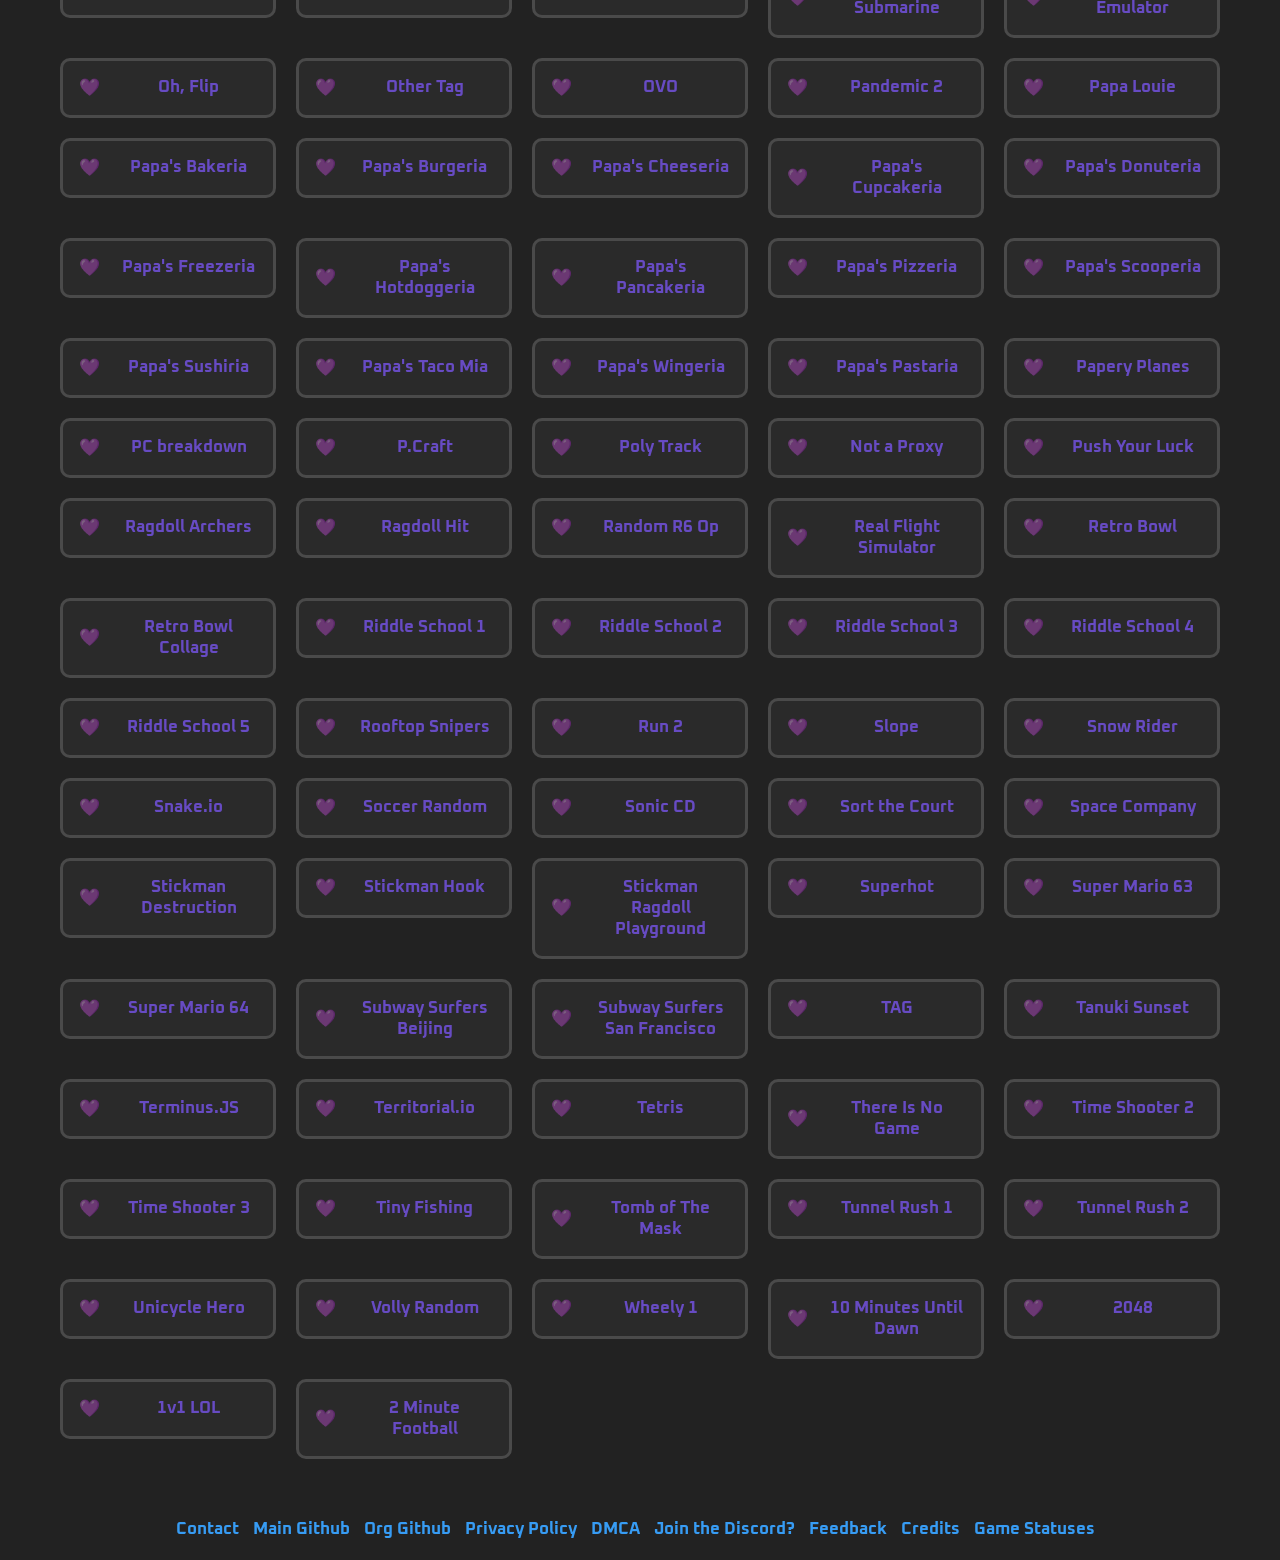
==== commit c11605b7: "tuah" ====
--- a/index.html
+++ b/index.html
@@ -90,11 +90,17 @@
             <span class="pin-button"> </span>
             <span class="game-title">Bit Planes</span>
         </div>
-    </a>
+    </a>    
     <a href="https://nintendoboi222.github.io/games/bitlife" target="_blank">
         <div class="game-link">
             <span class="pin-button"> </span>
             <span class="game-title">Bitlife</span>
+        </div>
+    </a>
+    <a href="https://nintendoboi222.github.io/games/block-blast" target="_blank">
+        <div class="game-link">
+            <span class="pin-button"> </span>
+            <span class="game-title">Block Blast</span>
         </div>
     </a>
     <a href="https://nintendoboi222.github.io/games/bloxors" target="_blank">
@@ -947,7 +953,6 @@
 <script src="/JS/timethingie.js"></script>
 <script src="/JS/titlestuff.js"></script>
 <script src="/JS/pin-system.js"></script>
-<script src="/JS/2222-advertizement.js"></script>
 </body>
 </html>
 
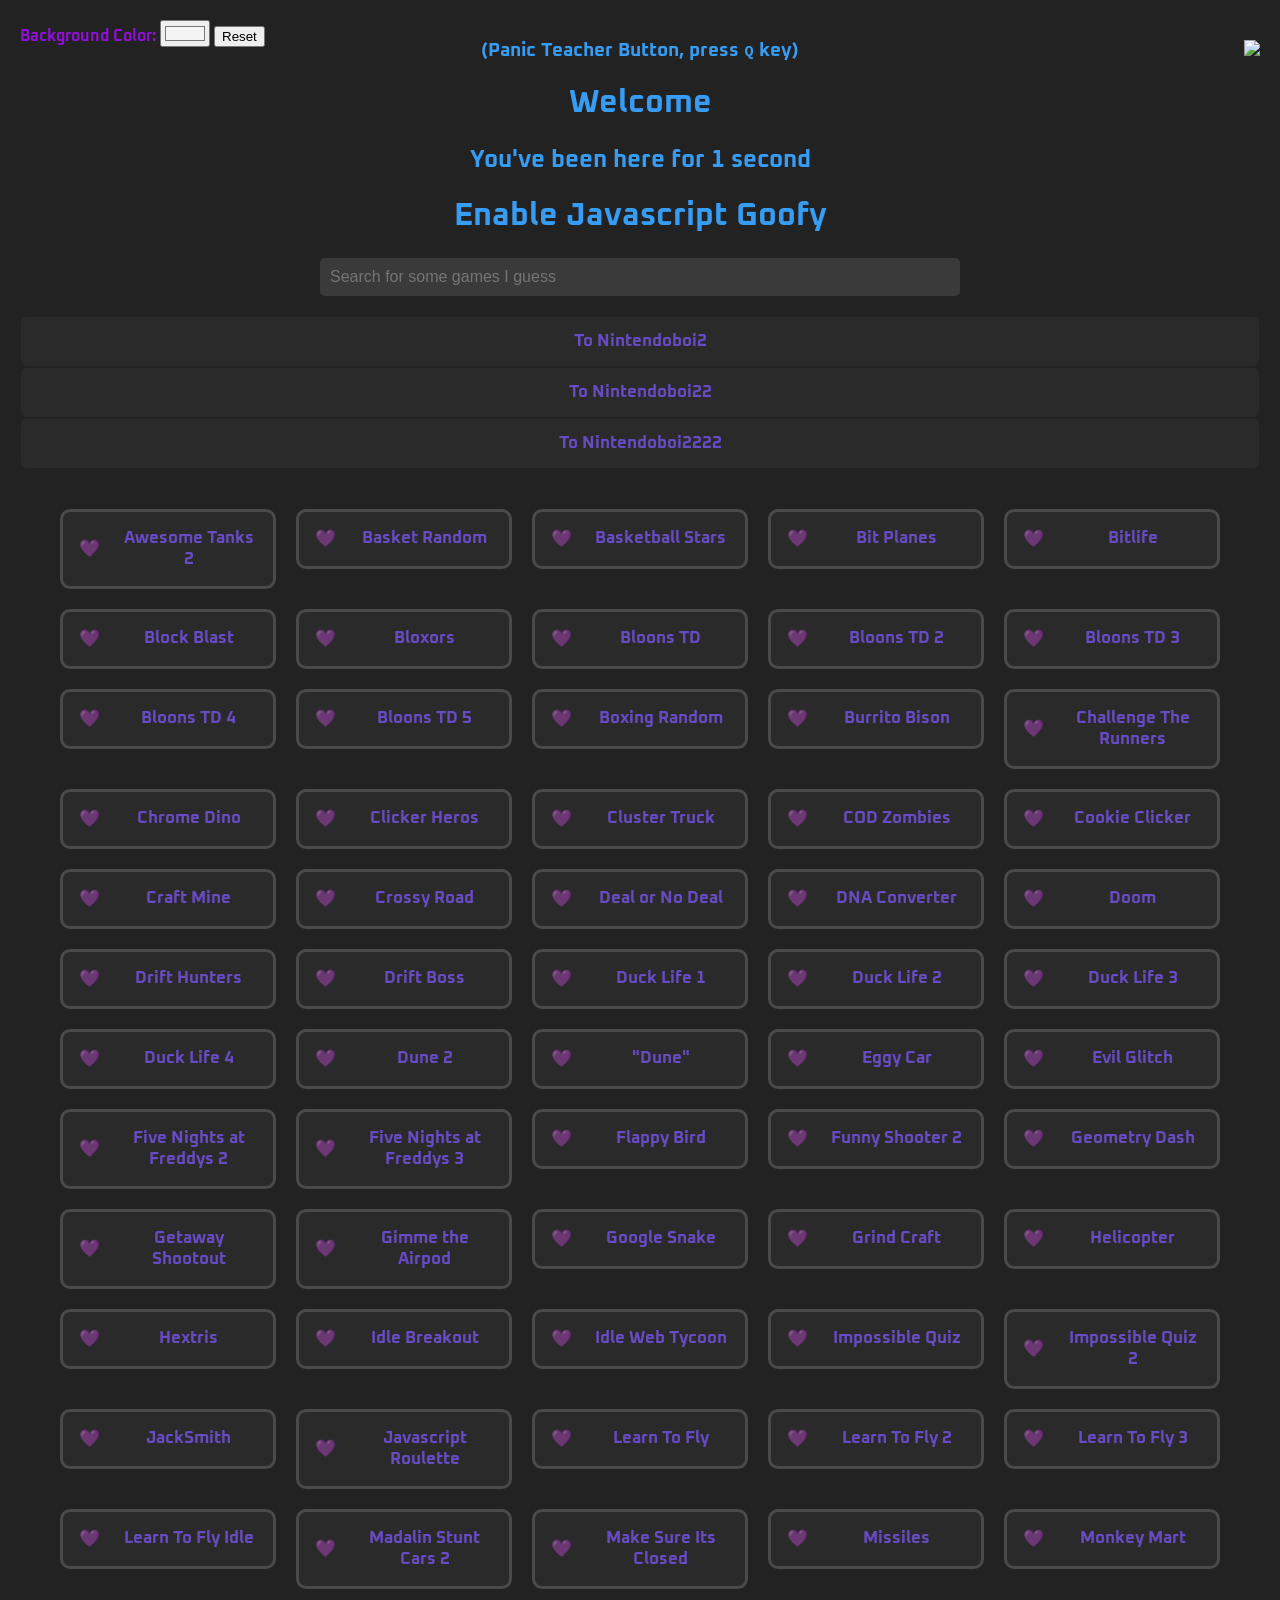
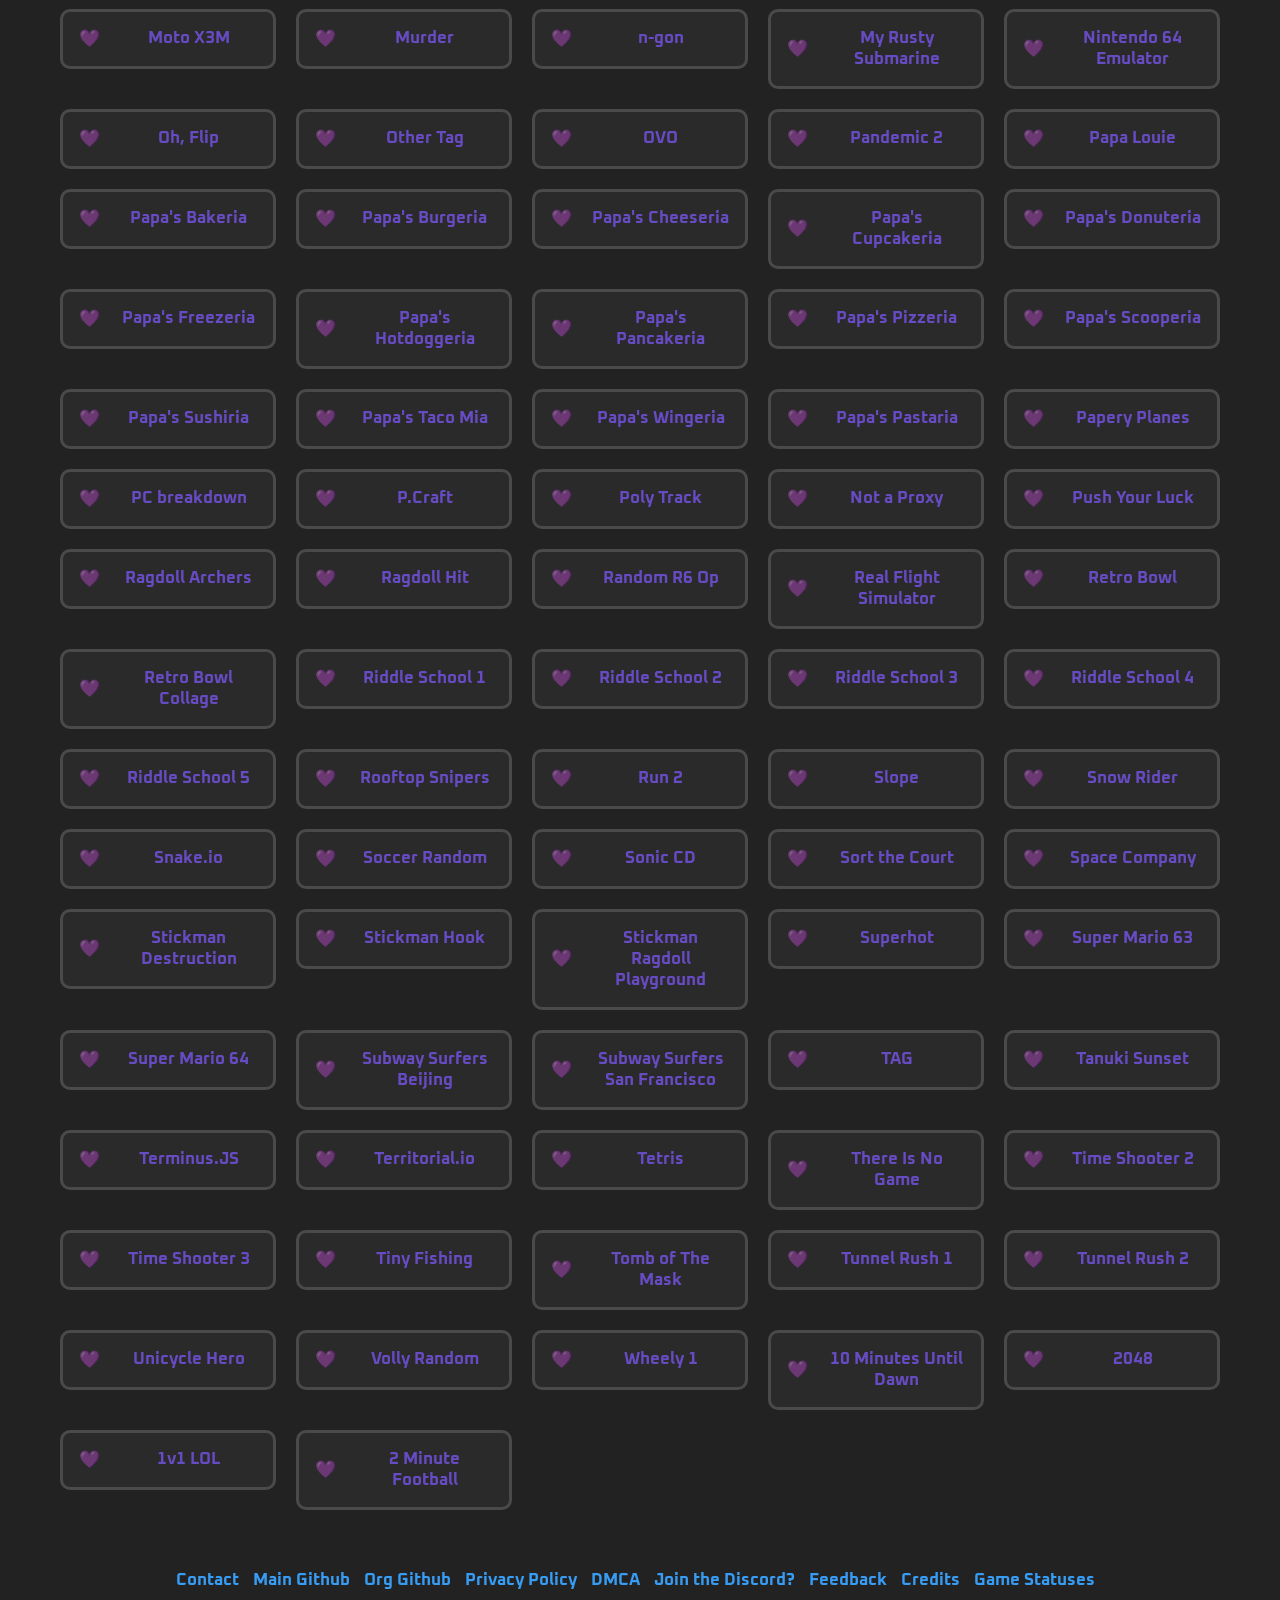
==== commit 35c67ab6: "Update index.html" ====
--- a/index.html
+++ b/index.html
@@ -15,7 +15,7 @@
   <meta name="keywords" content="Games,nintendoboi2,github.io,nintendoboi222,github website, github games">
   <meta name="author" content="Nintendoboi2">
   <meta name="google-site-verification" content="YBxu1oXGxtgtTUo7KK-Aj3JuXtdiuteRGDbEvXvfAE0" />
-  <meta name="google-adsense-account" content="ca-pub-8650522196901208">
+<meta name="google-adsense-account" content="ca-pub-2812544090272940">
   <script async src="https://pagead2.googlesyndication.com/pagead/js/adsbygoogle.js?client=ca-pub-2812544090272940" crossorigin="anonymous"></script>
 
   <meta property="og:title" content="Nintendoboi2s Website" />
@@ -60,7 +60,10 @@
         <input type="text" id="searchBar" onkeyup="searchgames()" placeholder="Search for some games I guess">
     </div>
 
-    <a href="https://nintendoboi22.github.io" target="_blank" >
+  <a href="https://nintendoboi2.github.io" target="_blank" >
+        <div class="game-link-other">To Nintendoboi2</div>
+    </a>  
+  <a href="https://nintendoboi22.github.io" target="_blank" >
         <div class="game-link-other">To Nintendoboi22</div>
     </a>
    <a href="https://nintendoboi2222.github.io" target="_blank" >
@@ -953,6 +956,7 @@
 <script src="/JS/timethingie.js"></script>
 <script src="/JS/titlestuff.js"></script>
 <script src="/JS/pin-system.js"></script>
+<script src="/JS/2222-advertisement.js"></script>
 </body>
 </html>
 
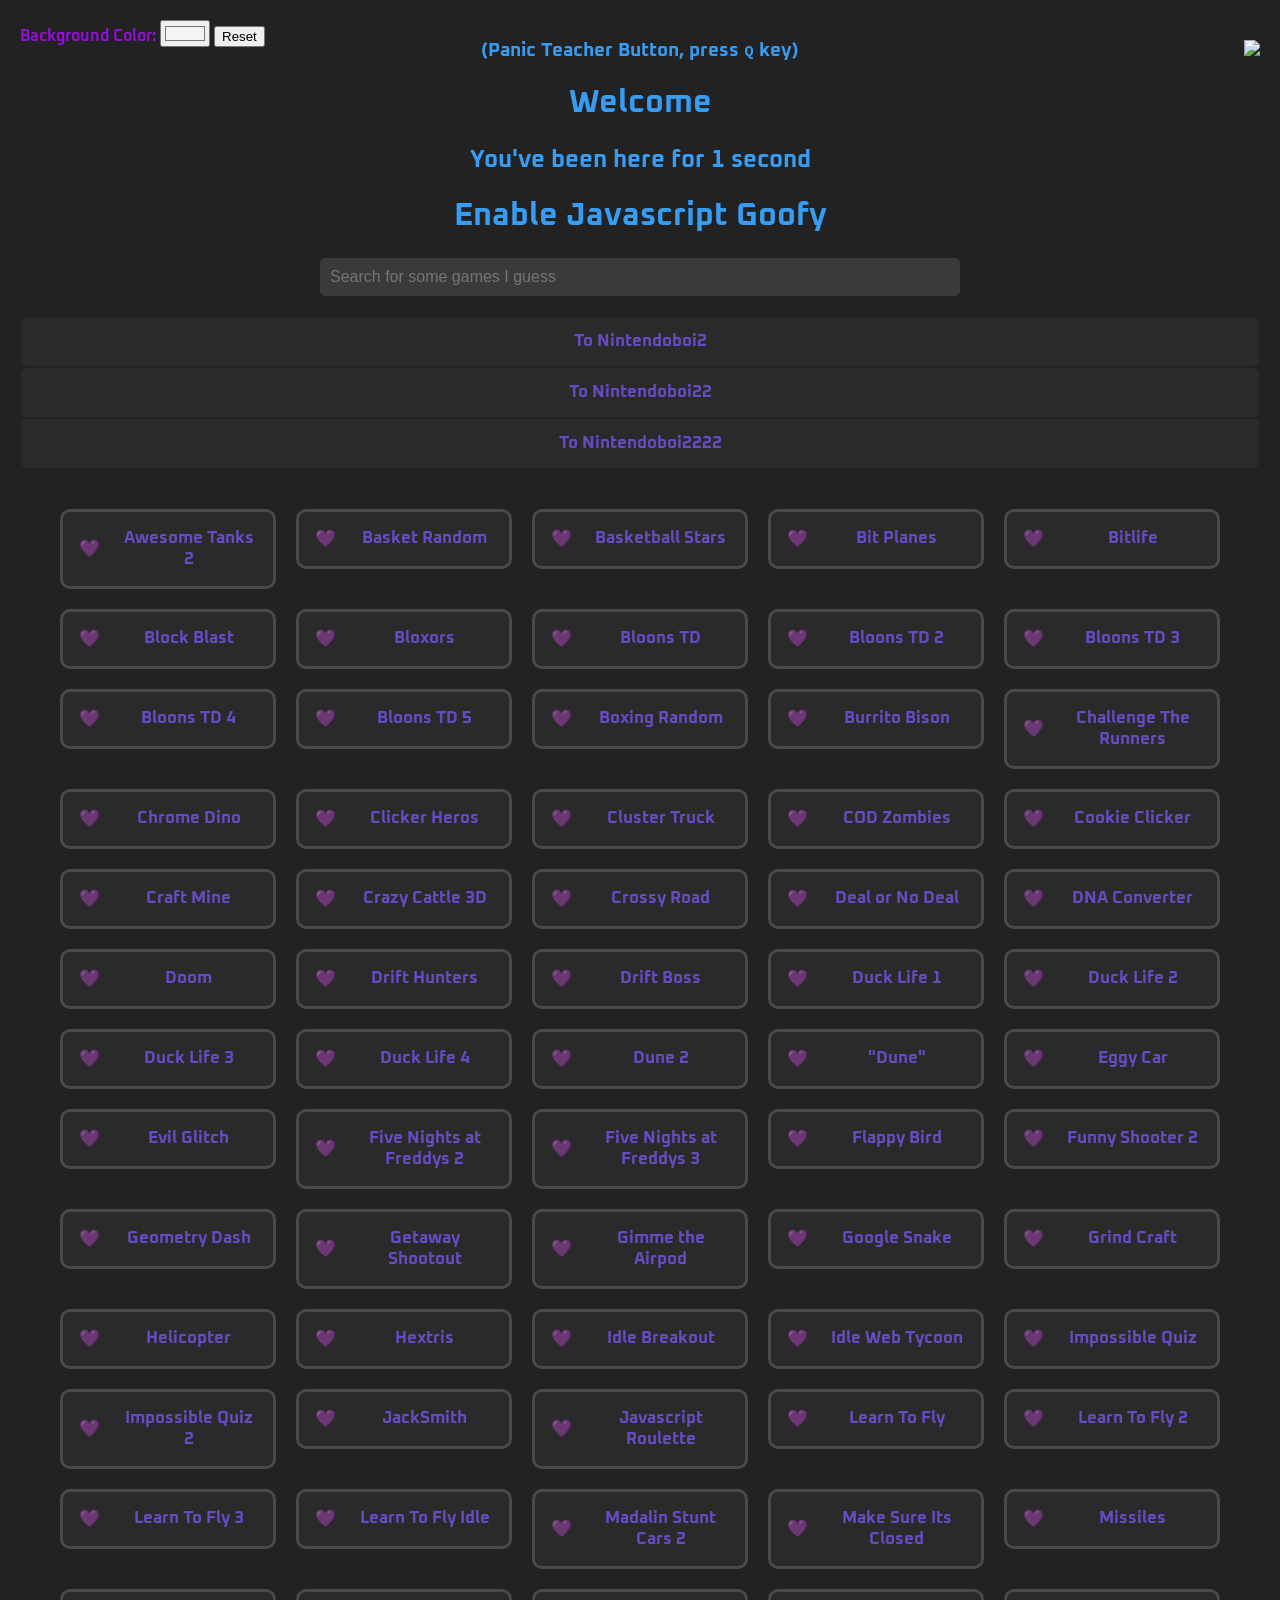
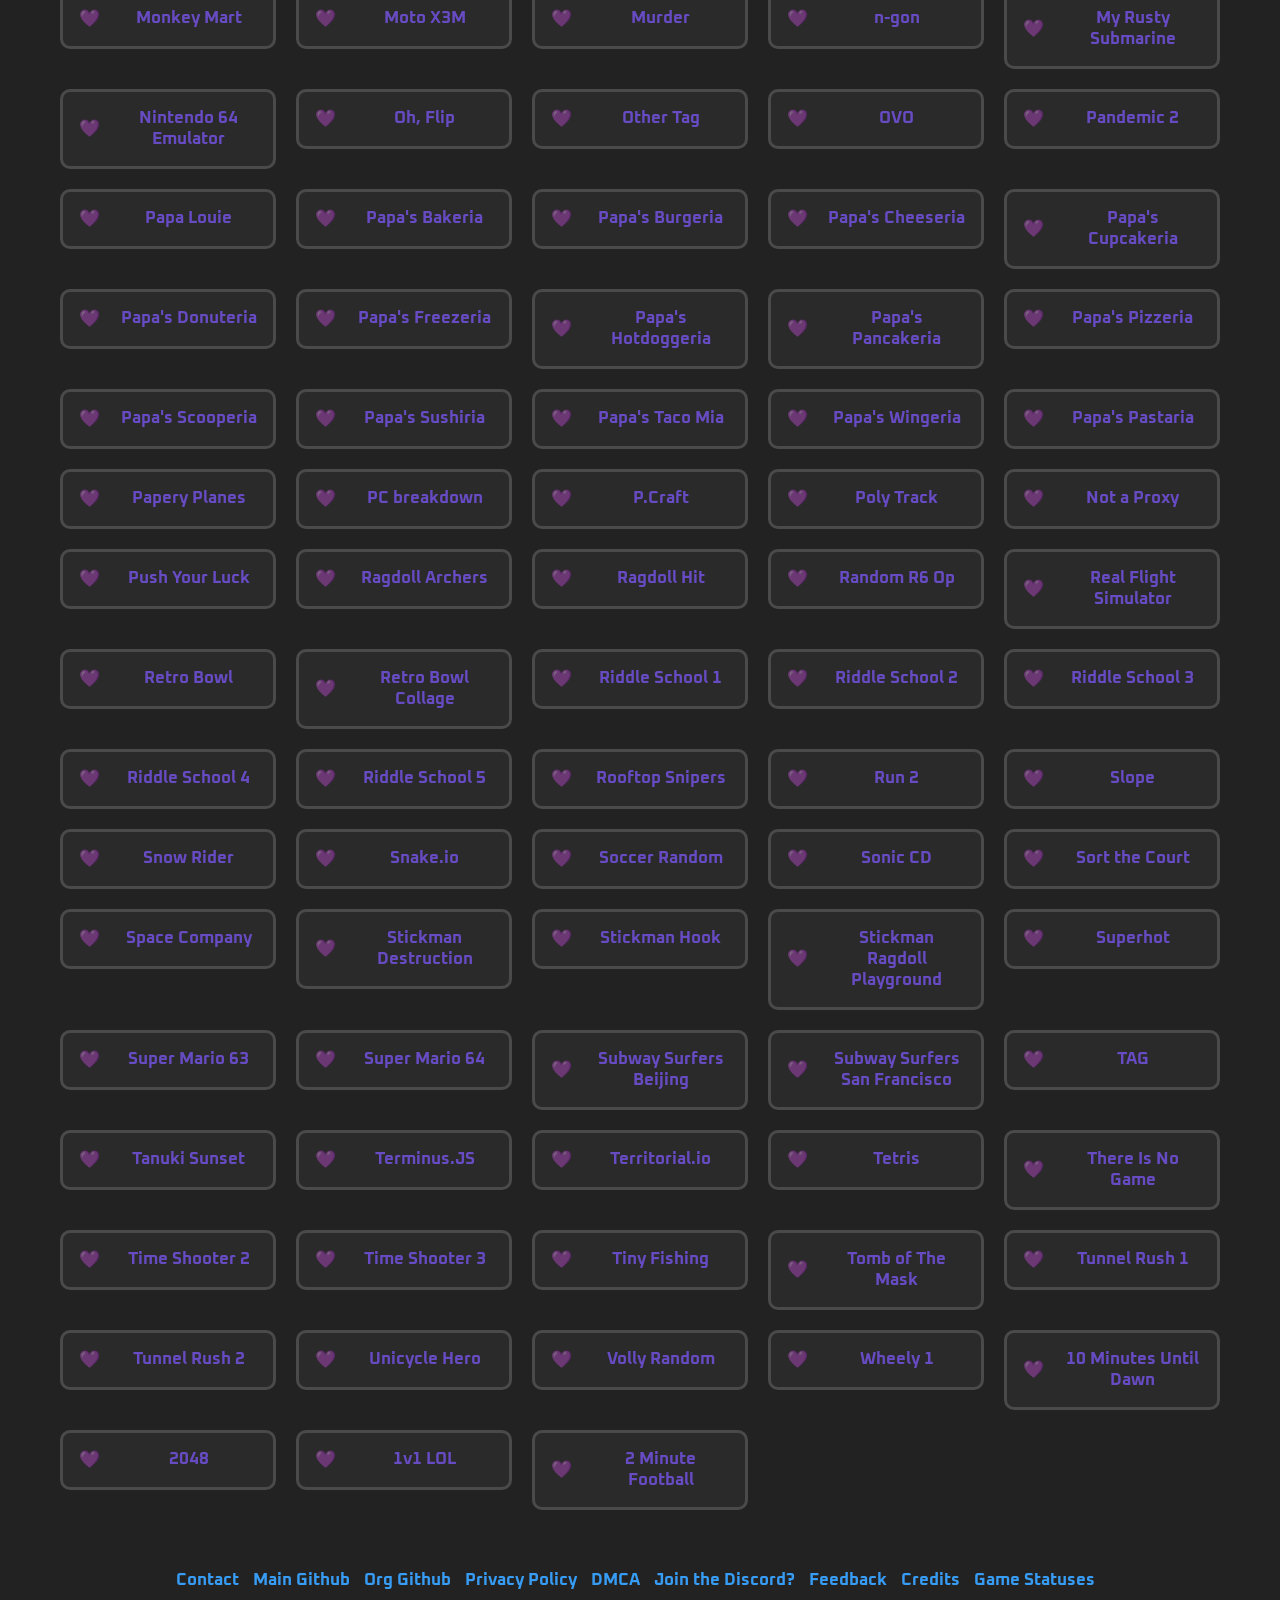
==== commit 667c7768: "Update index.html" ====
--- a/index.html
+++ b/index.html
@@ -194,6 +194,12 @@
         <div class="game-link">
             <span class="pin-button"> </span>
             <span class="game-title">Craft Mine</span>
+        </div>
+    </a>
+    <a class="game-type skill pve" href="https://nintendoboi222.github.io/games/crazy-cattle-3d">
+         <div class="game-link">
+            <span class="pin-button"> </span>
+            <span class="game-title">Crazy Cattle 3D</span>
         </div>
     </a>
     <a href="https://nintendoboi222.github.io/games/crossy-road" target="_blank">
